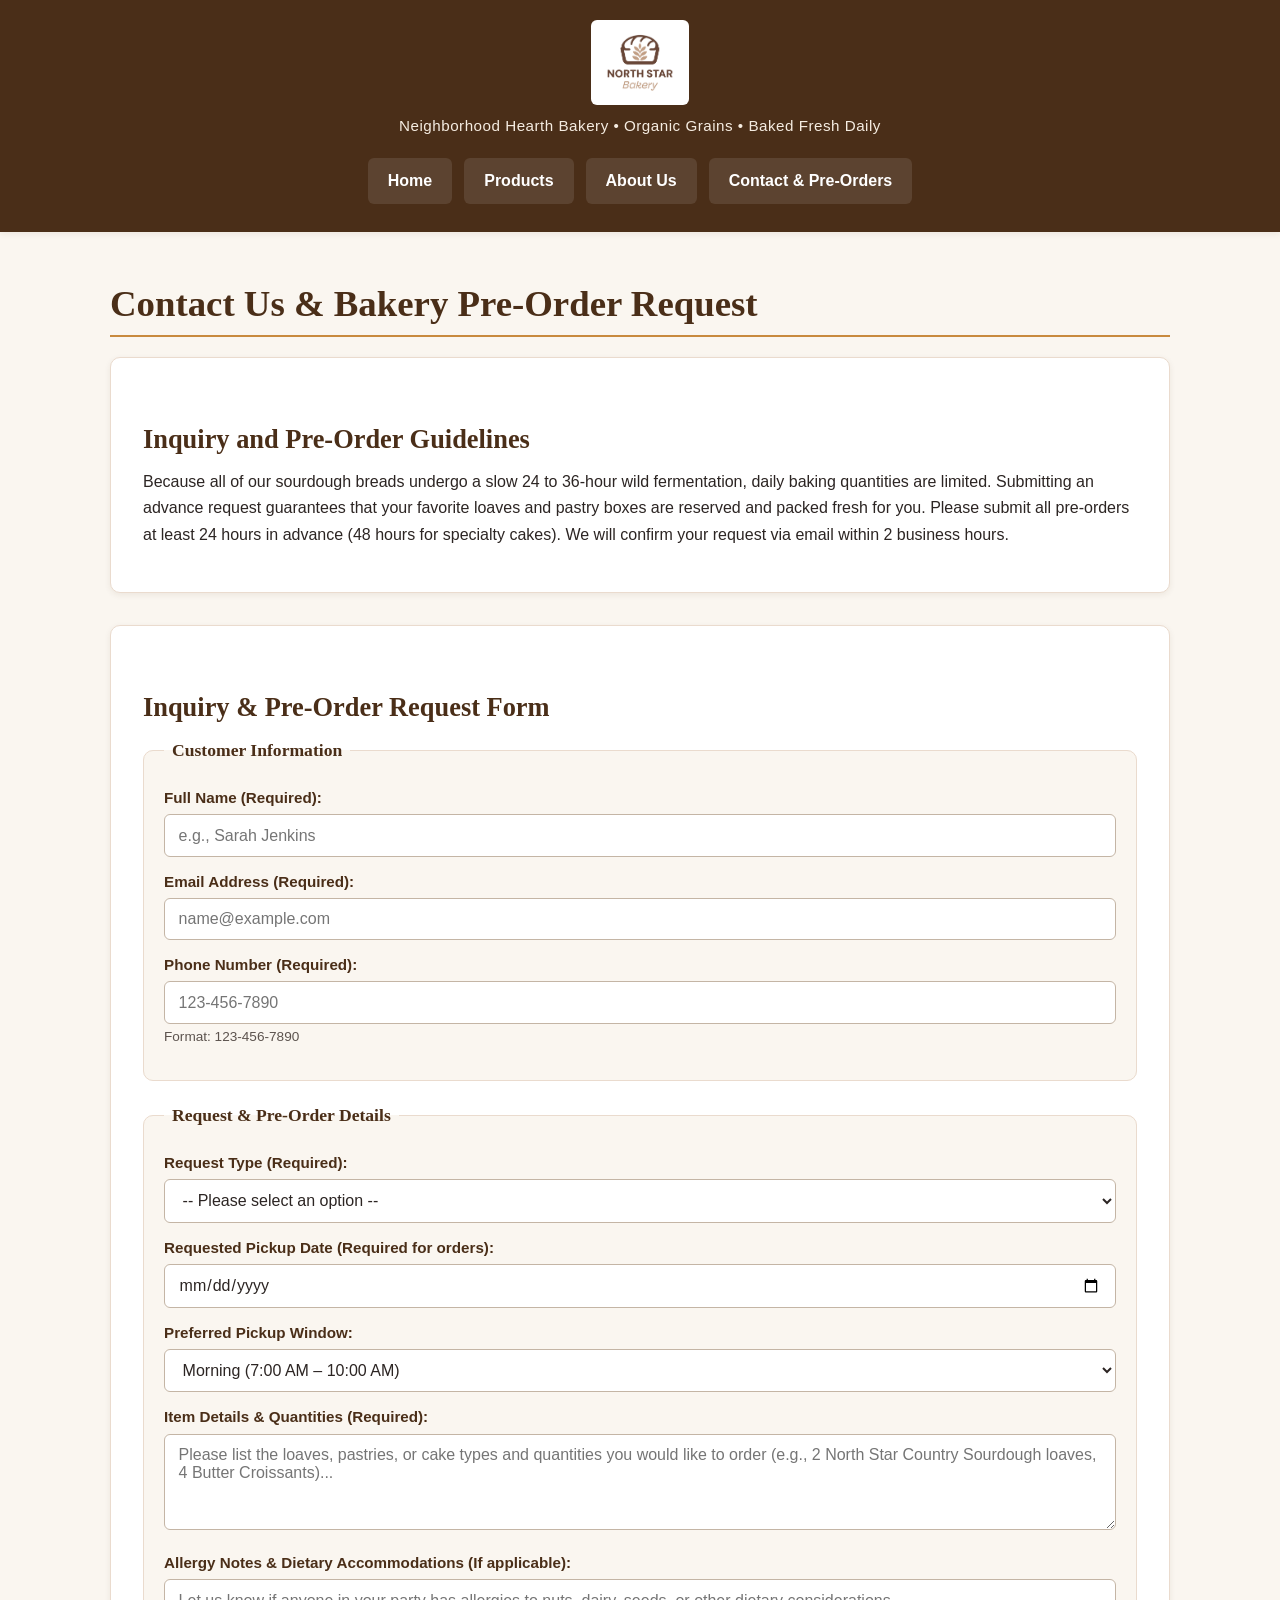
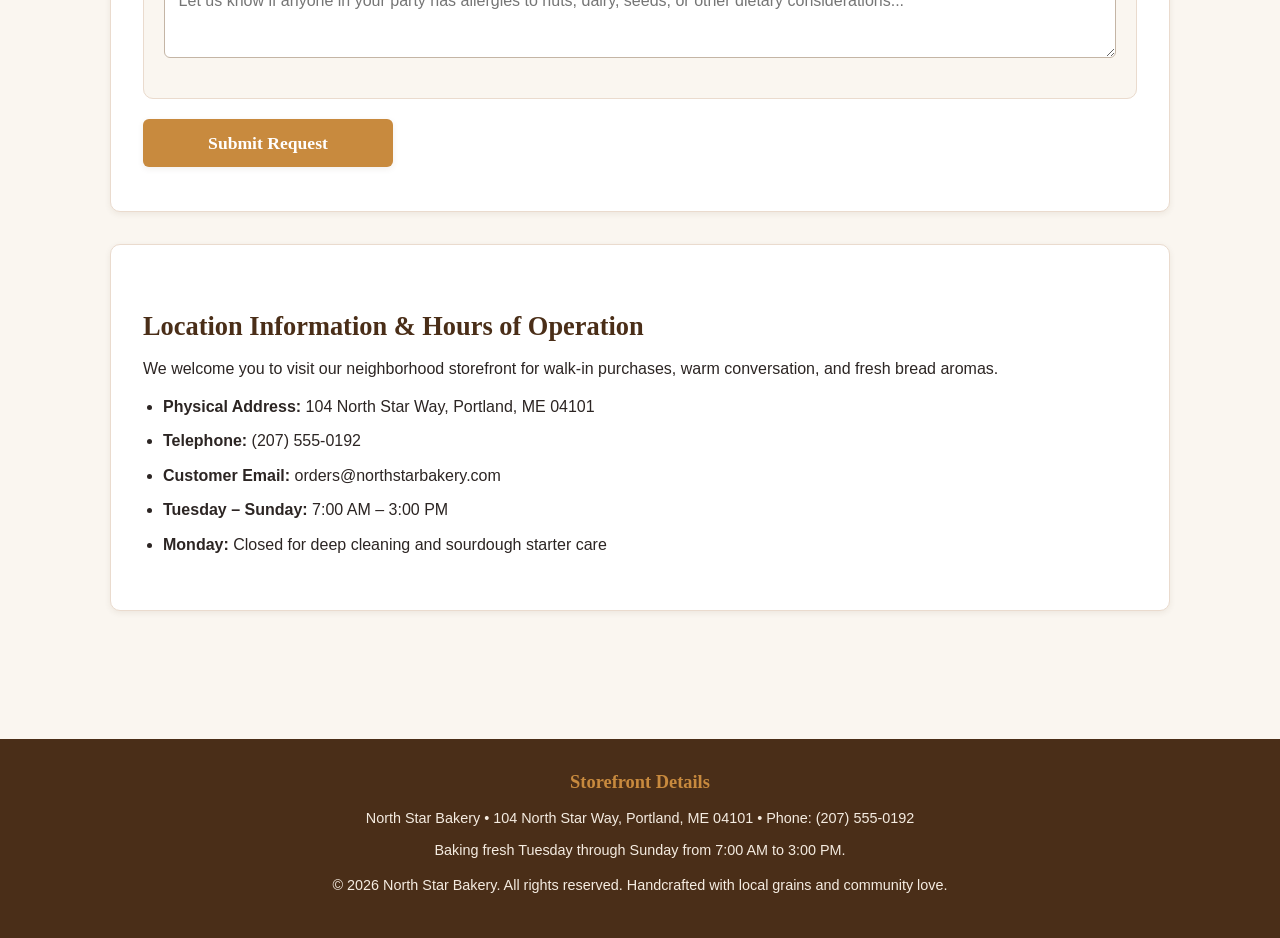
==== contact.html @ 83437c64 "Add files via upload" ====
<!DOCTYPE html>
<html lang="en">
<head>
  <meta charset="UTF-8">
  <meta name="viewport" content="width=device-width, initial-scale=1.0">
  <title>North Star Bakery - Inquiry &amp; Pre-Order Request Form</title>
  <link rel="stylesheet" href="styles.css">
</head>
<body>
  <header>
    <img src="bakery-logo.png" alt="North Star Bakery logo showing a rustic hearth bread loaf and wheat stalk">
    <p>Neighborhood Hearth Bakery &bull; Organic Grains &bull; Baked Fresh Daily</p>
    <nav aria-label="Main Navigation">
      <ul>
        <li><a href="index.html">Home</a></li>
        <li><a href="products.html">Products</a></li>
        <li><a href="about.html">About Us</a></li>
        <li><a href="contact.html">Contact &amp; Pre-Orders</a></li>
      </ul>
    </nav>
  </header>

  <main>
    <h1>Contact Us &amp; Bakery Pre-Order Request</h1>

    <section>
      <h2>Inquiry and Pre-Order Guidelines</h2>
      <p>Because all of our sourdough breads undergo a slow 24 to 36-hour wild fermentation, daily baking quantities are limited. Submitting an advance request guarantees that your favorite loaves and pastry boxes are reserved and packed fresh for you. Please submit all pre-orders at least 24 hours in advance (48 hours for specialty cakes). We will confirm your request via email within 2 business hours.</p>
    </section>

    <section>
      <h2>Inquiry &amp; Pre-Order Request Form</h2>
      <form action="submit-request.html" method="post">
        <fieldset>
          <legend>Customer Information</legend>
          <p>
            <label for="customer-name">Full Name (Required):</label><br>
            <input type="text" id="customer-name" name="customerName" required minlength="2" placeholder="e.g., Sarah Jenkins">
          </p>
          <p>
            <label for="customer-email">Email Address (Required):</label><br>
            <input type="email" id="customer-email" name="customerEmail" required placeholder="name@example.com">
          </p>
          <p>
            <label for="customer-phone">Phone Number (Required):</label><br>
            <input type="tel" id="customer-phone" name="customerPhone" required pattern="[0-9]{3}-[0-9]{3}-[0-9]{4}" placeholder="123-456-7890"><br>
            <small>Format: 123-456-7890</small>
          </p>
        </fieldset>

        <fieldset>
          <legend>Request &amp; Pre-Order Details</legend>
          <p>
            <label for="request-type">Request Type (Required):</label><br>
            <select id="request-type" name="requestType" required>
              <option value="">-- Please select an option --</option>
              <option value="preorder">Bakery Pre-Order (Breads &amp; Pastries)</option>
              <option value="cake-order">Custom Celebration Cake Order</option>
              <option value="event-catering">Event Catering Inquiry</option>
              <option value="general-question">General Question or Feedback</option>
            </select>
          </p>
          <p>
            <label for="pickup-date">Requested Pickup Date (Required for orders):</label><br>
            <input type="date" id="pickup-date" name="pickupDate" required min="2026-10-28">
          </p>
          <p>
            <label for="pickup-window">Preferred Pickup Window:</label><br>
            <select id="pickup-window" name="pickupWindow">
              <option value="morning">Morning (7:00 AM &ndash; 10:00 AM)</option>
              <option value="midday">Midday (10:00 AM &ndash; 1:00 PM)</option>
              <option value="afternoon">Afternoon (1:00 PM &ndash; 3:00 PM)</option>
            </select>
          </p>
          <p>
            <label for="item-details">Item Details &amp; Quantities (Required):</label><br>
            <textarea id="item-details" name="itemDetails" rows="4" cols="45" required placeholder="Please list the loaves, pastries, or cake types and quantities you would like to order (e.g., 2 North Star Country Sourdough loaves, 4 Butter Croissants)..."></textarea>
          </p>
          <p>
            <label for="allergy-notes">Allergy Notes &amp; Dietary Accommodations (If applicable):</label><br>
            <textarea id="allergy-notes" name="allergyNotes" rows="3" cols="45" placeholder="Let us know if anyone in your party has allergies to nuts, dairy, seeds, or other dietary considerations..."></textarea>
          </p>
        </fieldset>

        <p>
          <button type="submit">Submit Request</button>
        </p>
      </form>
    </section>

    <section>
      <h2>Location Information &amp; Hours of Operation</h2>
      <p>We welcome you to visit our neighborhood storefront for walk-in purchases, warm conversation, and fresh bread aromas.</p>
      <ul>
        <li><strong>Physical Address:</strong> 104 North Star Way, Portland, ME 04101</li>
        <li><strong>Telephone:</strong> (207) 555-0192</li>
        <li><strong>Customer Email:</strong> orders@northstarbakery.com</li>
        <li><strong>Tuesday &ndash; Sunday:</strong> 7:00 AM &ndash; 3:00 PM</li>
        <li><strong>Monday:</strong> Closed for deep cleaning and sourdough starter care</li>
      </ul>
    </section>
  </main>

  <footer>
    <section>
      <h2>Storefront Details</h2>
      <p>North Star Bakery &bull; 104 North Star Way, Portland, ME 04101 &bull; Phone: (207) 555-0192</p>
      <p>Baking fresh Tuesday through Sunday from 7:00 AM to 3:00 PM.</p>
    </section>
    <p>&copy; 2026 North Star Bakery. All rights reserved. Handcrafted with local grains and community love.</p>
  </footer>
</body>
</html>
---- styles.css ----
/* ==========================================================================
   North Star Bakery - Main Stylesheet (Touchstone 3)
   Client: North Star Bakery (Client A)
   Tone: Warm, handmade, community-centered, artisanal
   ========================================================================== */

/* --------------------------------------------------------------------------
   1. Design Tokens & Color Palette (Limited 4-Color Palette + Neutrals)
   - Primary Brand Color (Deep Hearth Crust): #4A2E18
   - Secondary Accent (Golden Honey / Grain): #C88A3E
   - Page Background (Warm Cream / Flour):   #FAF6F0
   - Card / Panel Fill (Soft Linen Tint):    #FFFFFF
   - Text Dark (High Contrast Deep Charcoal):#2C2523
   - Text Muted:                             #5C534E
   -------------------------------------------------------------------------- */
:root {
  --color-primary: #4A2E18;
  --color-accent: #C88A3E;
  --color-accent-hover: #A66E2B;
  --color-bg: #FAF6F0;
  --color-card: #FFFFFF;
  --color-card-border: #EADBCE;
  --color-text: #2C2523;
  --color-text-muted: #5C534E;
  
  /* Typography: Strict 2 Font Families */
  --font-heading: 'Georgia', 'Times New Roman', serif;
  --font-body: 'Segoe UI', -apple-system, BlinkMacSystemFont, Roboto, Helvetica, Arial, sans-serif;
  
  --spacing-xs: 0.5rem;
  --spacing-sm: 0.75rem;
  --spacing-md: 1.25rem;
  --spacing-lg: 2rem;
  --spacing-xl: 3rem;
  
  --radius-sm: 6px;
  --radius-md: 10px;
  --shadow-sm: 0 2px 6px rgba(74, 46, 24, 0.08);
  --shadow-md: 0 6px 18px rgba(74, 46, 24, 0.12);
}

/* --------------------------------------------------------------------------
   2. Base & Reset Styles (Mobile-First)
   -------------------------------------------------------------------------- */
*, *::before, *::after {
  box-sizing: border-box;
  margin: 0;
  padding: 0;
}

body {
  font-family: var(--font-body);
  font-size: 1rem;
  line-height: 1.65;
  color: var(--color-text);
  background-color: var(--color-bg);
  min-height: 100vh;
  display: flex;
  flex-direction: column;
}

img, video {
  max-width: 100%;
  height: auto;
  display: block;
  border-radius: var(--radius-sm);
}

a {
  color: var(--color-accent);
  text-decoration: underline;
  transition: color 0.2s ease-in-out;
}

a:hover, a:focus {
  color: var(--color-primary);
}

/* --------------------------------------------------------------------------
   3. Typography & Headings
   -------------------------------------------------------------------------- */
h1, h2, h3 {
  font-family: var(--font-heading);
  color: var(--color-primary);
  line-height: 1.3;
  margin-bottom: var(--spacing-sm);
  font-weight: 700;
}

h1 {
  font-size: 1.85rem;
  border-bottom: 2px solid var(--color-accent);
  padding-bottom: var(--spacing-xs);
  margin-bottom: var(--spacing-md);
}

h2 {
  font-size: 1.45rem;
  margin-top: var(--spacing-lg);
}

h3 {
  font-size: 1.2rem;
  margin-top: var(--spacing-md);
  color: var(--color-accent);
}

p {
  margin-bottom: var(--spacing-sm);
}

ul {
  margin-left: var(--spacing-md);
  margin-bottom: var(--spacing-md);
}

li {
  margin-bottom: var(--spacing-xs);
}

/* --------------------------------------------------------------------------
   4. Header & Navigation (Mobile-First)
   -------------------------------------------------------------------------- */
header {
  background-color: var(--color-primary);
  color: #FFFFFF;
  padding: var(--spacing-md) var(--spacing-sm);
  text-align: center;
  box-shadow: var(--shadow-sm);
}

header img {
  max-height: 85px;
  margin: 0 auto var(--spacing-xs) auto;
  background-color: #FFFFFF;
  padding: 6px;
  border-radius: var(--radius-sm);
}

header p {
  color: #F5ECE1;
  font-size: 0.95rem;
  margin-bottom: var(--spacing-md);
  letter-spacing: 0.5px;
}

nav {
  margin-top: var(--spacing-sm);
}

nav ul {
  list-style: none;
  margin: 0;
  padding: 0;
  display: flex;
  flex-direction: column;
  gap: var(--spacing-xs);
}

nav a {
  display: block;
  padding: 0.6rem 1rem;
  color: #FFFFFF;
  text-decoration: none;
  font-weight: 600;
  font-size: 1rem;
  background-color: rgba(255, 255, 255, 0.1);
  border-radius: var(--radius-sm);
  transition: all 0.25s ease;
}

nav a:hover, nav a:focus {
  background-color: var(--color-accent);
  color: #FFFFFF;
  transform: translateY(-2px);
}

/* --------------------------------------------------------------------------
   5. Main Content Layout & Section Cards
   -------------------------------------------------------------------------- */
main {
  flex: 1;
  width: 100%;
  max-width: 1100px;
  margin: 0 auto;
  padding: var(--spacing-md) var(--spacing-sm);
}

section {
  background-color: var(--color-card);
  border: 1px solid var(--color-card-border);
  border-radius: var(--radius-md);
  padding: var(--spacing-md);
  margin-bottom: var(--spacing-lg);
  box-shadow: var(--shadow-sm);
}

section img, section picture, section video {
  margin: var(--spacing-md) auto;
  box-shadow: var(--shadow-sm);
}

figure {
  margin: var(--spacing-md) 0;
  background-color: var(--color-bg);
  border: 1px solid var(--color-card-border);
  border-radius: var(--radius-md);
  padding: var(--spacing-sm);
  text-align: center;
}

figure img {
  margin: 0 auto;
}

figcaption {
  font-size: 0.9rem;
  color: var(--color-text-muted);
  margin-top: var(--spacing-xs);
  font-style: italic;
  padding: 0 var(--spacing-xs);
}

audio {
  width: 100%;
  max-width: 500px;
  margin: var(--spacing-sm) 0;
}

/* --------------------------------------------------------------------------
   6. Form & Inputs Styling (Accessible & Clean)
   -------------------------------------------------------------------------- */
form {
  display: flex;
  flex-direction: column;
  gap: var(--spacing-md);
}

fieldset {
  border: 1px solid var(--color-card-border);
  border-radius: var(--radius-md);
  padding: var(--spacing-md);
  background-color: var(--color-bg);
}

legend {
  font-family: var(--font-heading);
  font-weight: 700;
  color: var(--color-primary);
  padding: 0 var(--spacing-xs);
  font-size: 1.1rem;
}

label {
  display: inline-block;
  font-weight: 600;
  margin-bottom: 0.25rem;
  color: var(--color-primary);
  font-size: 0.95rem;
}

input[type="text"],
input[type="email"],
input[type="tel"],
input[type="date"],
input[type="number"],
select,
textarea {
  width: 100%;
  padding: 0.7rem 0.85rem;
  font-family: var(--font-body);
  font-size: 1rem;
  color: var(--color-text);
  background-color: #FFFFFF;
  border: 1px solid #C4B5A5;
  border-radius: var(--radius-sm);
  transition: border-color 0.2s, box-shadow 0.2s;
}

input:focus, select:focus, textarea:focus {
  outline: none;
  border-color: var(--color-accent);
  box-shadow: 0 0 0 3px rgba(200, 138, 62, 0.25);
}

small {
  color: var(--color-text-muted);
  font-size: 0.85rem;
  display: block;
  margin-top: 2px;
}

button[type="submit"] {
  background-color: var(--color-accent);
  color: #FFFFFF;
  font-family: var(--font-heading);
  font-size: 1.1rem;
  font-weight: 700;
  padding: 0.85rem 1.8rem;
  border: none;
  border-radius: var(--radius-sm);
  cursor: pointer;
  transition: background-color 0.25s, transform 0.2s, box-shadow 0.2s;
  box-shadow: var(--shadow-sm);
  width: 100%;
}

button[type="submit"]:hover,
button[type="submit"]:focus {
  background-color: var(--color-accent-hover);
  transform: translateY(-2px);
  box-shadow: var(--shadow-md);
}

/* --------------------------------------------------------------------------
   7. Footer
   -------------------------------------------------------------------------- */
footer {
  background-color: var(--color-primary);
  color: #F5ECE1;
  padding: var(--spacing-lg) var(--spacing-sm);
  margin-top: var(--spacing-xl);
  text-align: center;
}

footer section {
  background: transparent;
  border: none;
  box-shadow: none;
  padding: 0;
  margin-bottom: var(--spacing-sm);
}

footer h2 {
  color: var(--color-accent);
  font-size: 1.15rem;
  margin-top: 0;
}

footer p {
  color: #F5ECE1;
  font-size: 0.9rem;
  margin-bottom: var(--spacing-xs);
}

/* --------------------------------------------------------------------------
   8. Responsive Media Queries (Tablet & Desktop: min-width: 768px)
   -------------------------------------------------------------------------- */
@media (min-width: 768px) {
  /* Navigation switches to horizontal bar */
  nav ul {
    flex-direction: row;
    justify-content: center;
    gap: var(--spacing-sm);
  }

  nav a {
    display: inline-block;
    padding: 0.6rem 1.25rem;
  }

  h1 {
    font-size: 2.3rem;
  }

  h2 {
    font-size: 1.65rem;
  }

  main {
    padding: var(--spacing-xl) var(--spacing-md);
  }

  /* Two-column feel for sections with media */
  section {
    padding: var(--spacing-lg);
  }

  /* Form button auto width on desktop */
  button[type="submit"] {
    width: auto;
    min-width: 250px;
  }
}
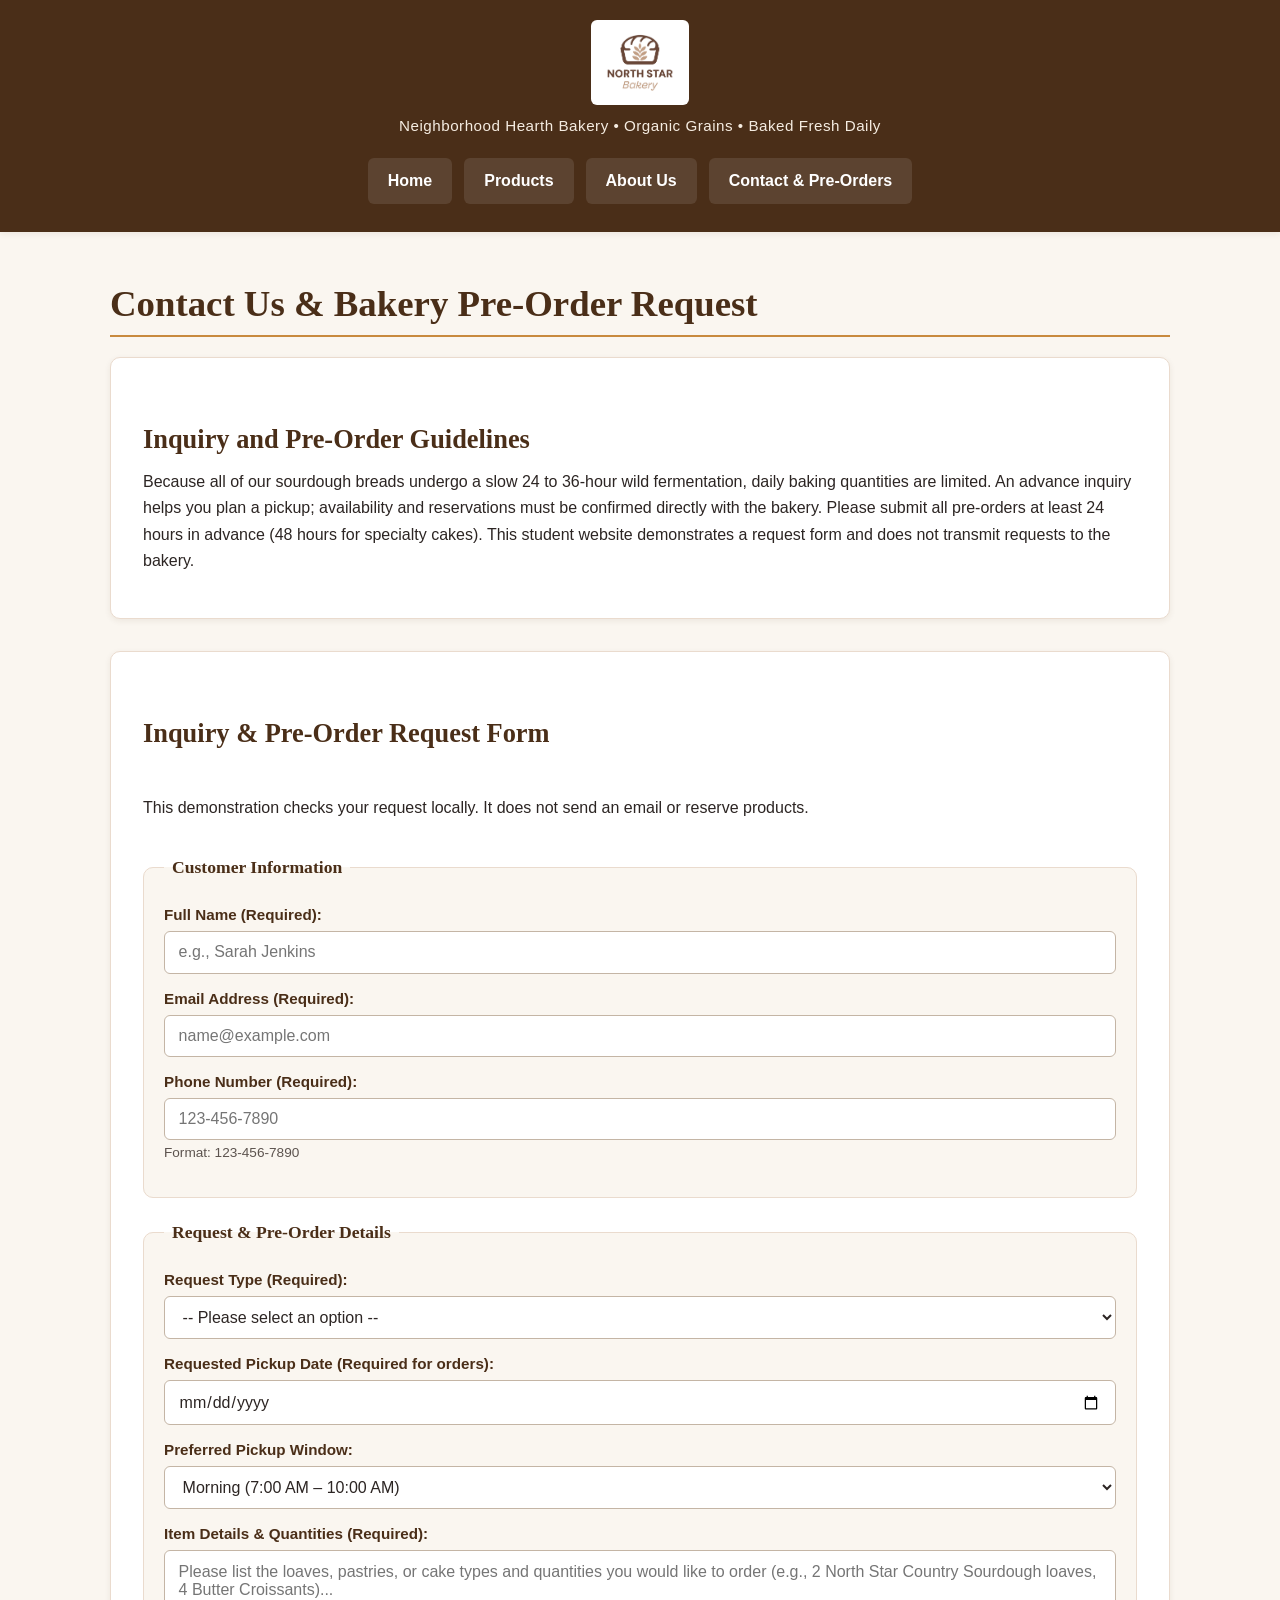
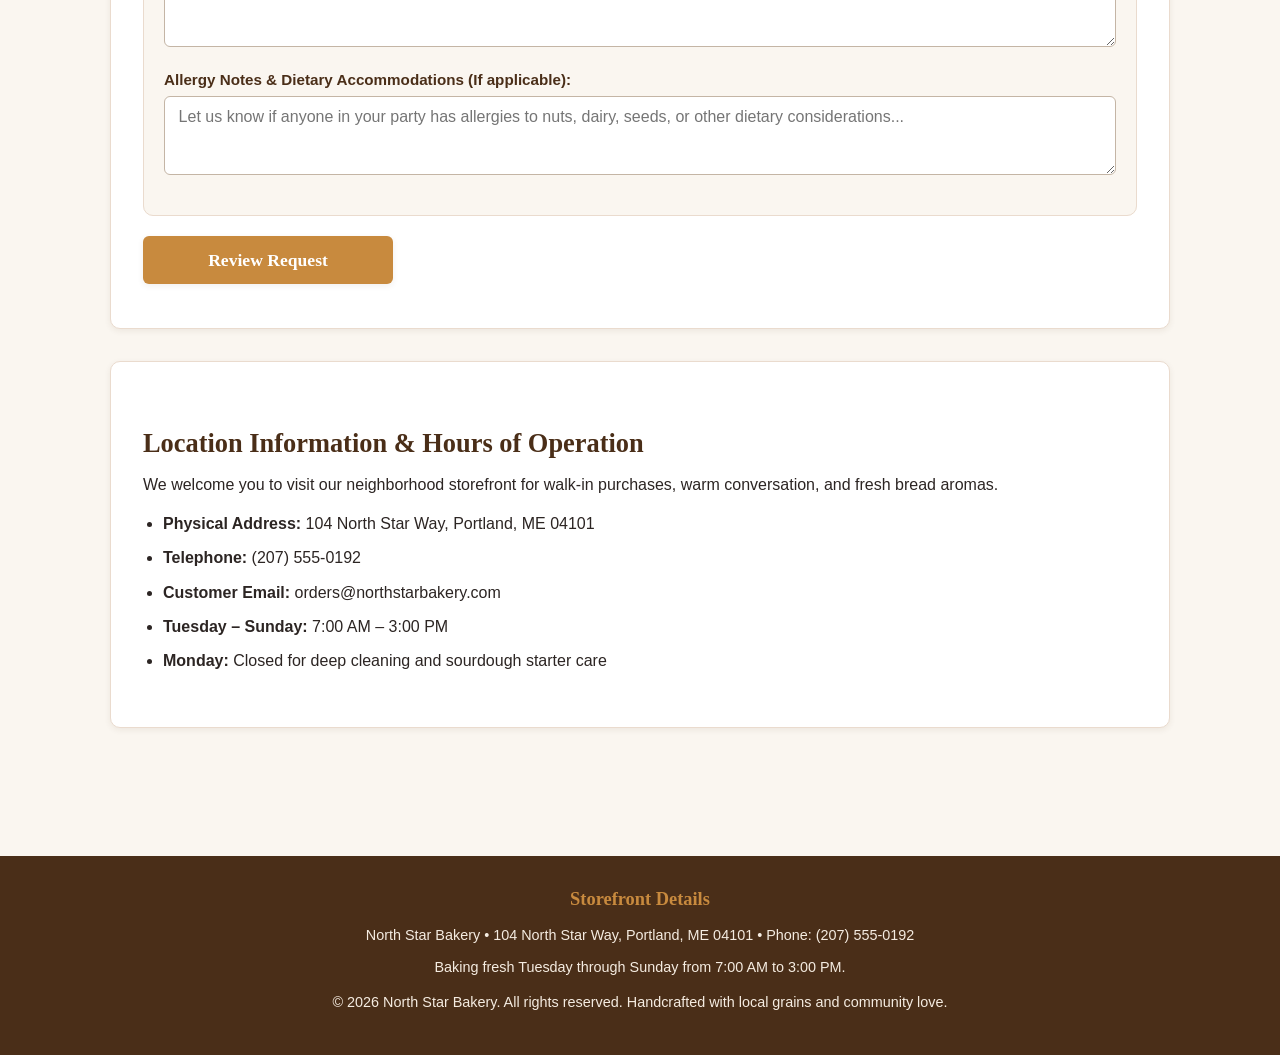
==== commit b9a10e46: "Add files via upload Add Touchstone 4 interactivity and validation" ====
--- a/contact.html
+++ b/contact.html
@@ -5,6 +5,7 @@
   <meta name="viewport" content="width=device-width, initial-scale=1.0">
   <title>North Star Bakery - Inquiry &amp; Pre-Order Request Form</title>
   <link rel="stylesheet" href="styles.css">
+  <script src="scripts.js" defer></script>
 </head>
 <body>
   <header>
@@ -25,12 +26,14 @@
 
     <section>
       <h2>Inquiry and Pre-Order Guidelines</h2>
-      <p>Because all of our sourdough breads undergo a slow 24 to 36-hour wild fermentation, daily baking quantities are limited. Submitting an advance request guarantees that your favorite loaves and pastry boxes are reserved and packed fresh for you. Please submit all pre-orders at least 24 hours in advance (48 hours for specialty cakes). We will confirm your request via email within 2 business hours.</p>
+      <p>Because all of our sourdough breads undergo a slow 24 to 36-hour wild fermentation, daily baking quantities are limited. An advance inquiry helps you plan a pickup; availability and reservations must be confirmed directly with the bakery. Please submit all pre-orders at least 24 hours in advance (48 hours for specialty cakes). This student website demonstrates a request form and does not transmit requests to the bakery.</p>
     </section>
 
     <section>
       <h2>Inquiry &amp; Pre-Order Request Form</h2>
-      <form action="submit-request.html" method="post">
+      <form id="inquiry-form" action="contact.html" method="post">
+        <p id="form-summary" role="status" aria-live="polite"></p>
+        <p>This demonstration checks your request locally. It does not send an email or reserve products.</p>
         <fieldset>
           <legend>Customer Information</legend>
           <p>
@@ -62,7 +65,7 @@
           </p>
           <p>
             <label for="pickup-date">Requested Pickup Date (Required for orders):</label><br>
-            <input type="date" id="pickup-date" name="pickupDate" required min="2026-10-28">
+            <input type="date" id="pickup-date" name="pickupDate">
           </p>
           <p>
             <label for="pickup-window">Preferred Pickup Window:</label><br>
@@ -83,9 +86,11 @@
         </fieldset>
 
         <p>
-          <button type="submit">Submit Request</button>
+          <button type="submit" disabled>Review Request</button>
+          <noscript>Enable JavaScript to validate and review this demonstration form.</noscript>
         </p>
       </form>
+      <div id="request-review" role="status" aria-live="polite"></div>
     </section>
 
     <section>
--- a/styles.css
+++ b/styles.css
@@ -382,3 +382,19 @@
     min-width: 250px;
   }
 }
+
+/* Touchstone 4: interactive favorites and inline validation */
+.favorite-actions { display: flex; flex-wrap: wrap; align-items: center; gap: .75rem; margin: 1rem 0; }
+.favorite-actions select { width: auto; max-width: 100%; }
+.favorite-products { display: flex; flex-wrap: wrap; gap: 1rem; }
+.favorite-card { flex: 1 1 100%; border: 1px solid #EADBCE; border-radius: 6px; padding: 1rem; }
+.favorite-card h3 { margin-top: 0; color: #4A2E18; }
+button[type="button"] { background: #4A2E18; color: #FFFFFF; border: 2px solid #4A2E18; border-radius: 6px; padding: .65rem 1rem; min-height: 44px; font: inherit; cursor: pointer; }
+button[aria-pressed="true"] { background: #FAF6F0; color: #4A2E18; }
+button:disabled { opacity: .6; cursor: default; }
+button:focus-visible { outline: 3px solid #4A2E18; outline-offset: 3px; }
+.field-error { color: #4A2E18; font-weight: 700; margin-top: .35rem; }
+[aria-invalid="true"] { border: 2px solid #4A2E18 !important; }
+#favorites-summary, #form-summary { font-weight: 700; }
+#request-review:empty, .field-error:empty { display: none; }
+@media (min-width: 768px) { .favorite-card { flex-basis: calc(33.333% - 1rem); } }
